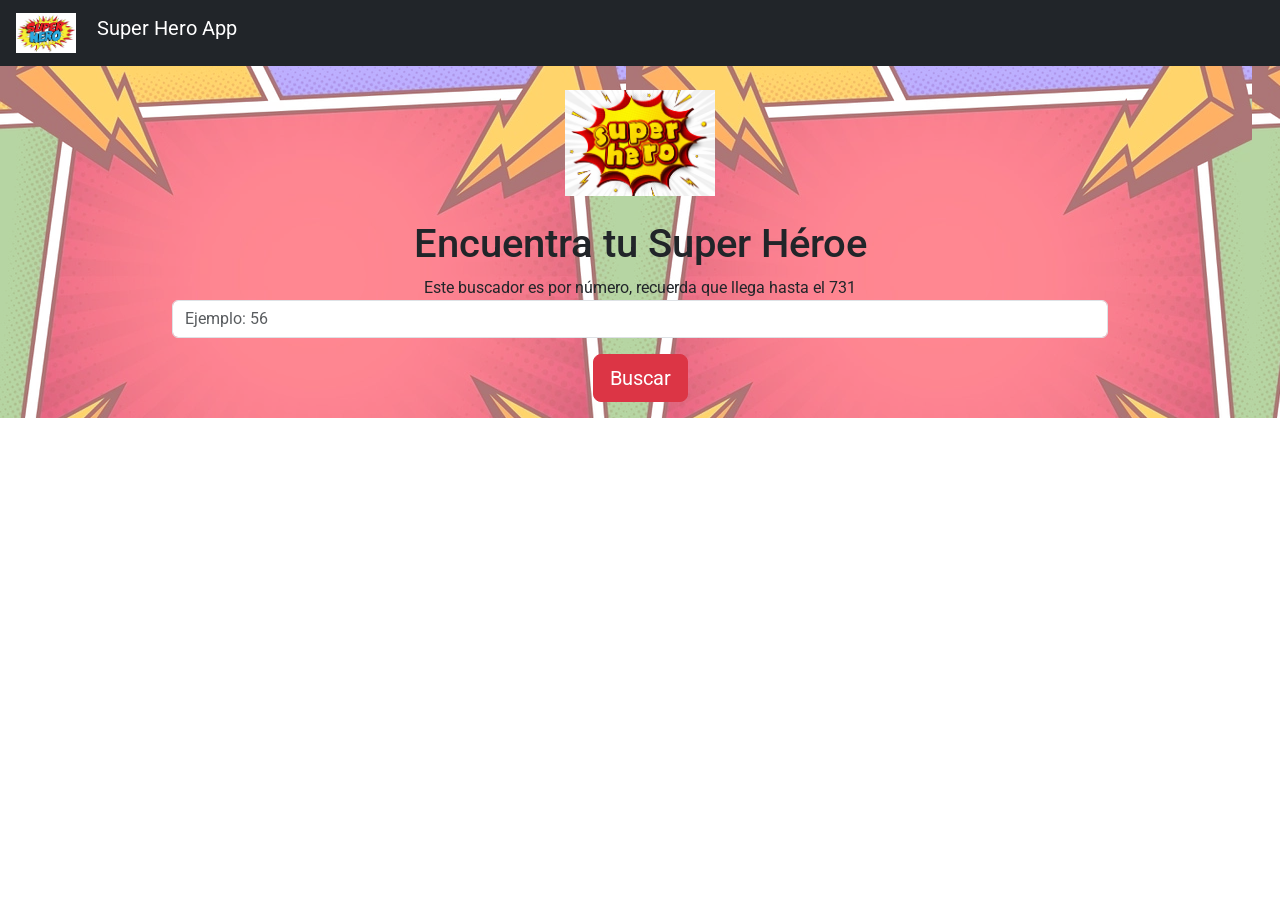
==== index.html @ 9c1d12da "prueba lista" ====
<!DOCTYPE html>
<html lang="en">

<head>
    <meta charset="UTF-8">
    <meta http-equiv="X-UA-Compatible" content="IE=edge">
    <meta name="viewport" content="width=device-width, initial-scale=1.0">
    <title>¡Encuentra a tu Hero!</title>
    <link rel="shortcut icon" href="assets/img/favicon.ico" type="image/x-icon">
    <link rel="preconnect" href="https://fonts.gstatic.com" />
    <link href="https://fonts.googleapis.com/css2?family=Roboto:wght@300;700;900&display=swap" rel="stylesheet" />
    <link rel="stylesheet" href="assets/css/style.css">
    <link href="https://cdn.jsdelivr.net/npm/bootstrap@5.0.2/dist/css/bootstrap.min.css" rel="stylesheet"
        integrity="sha384-EVSTQN3/azprG1Anm3QDgpJLIm9Nao0Yz1ztcQTwFspd3yD65VohhpuuCOmLASjC" crossorigin="anonymous">
    <script src="https://code.jquery.com/jquery-3.6.0.js"
        integrity="sha256-H+K7U5CnXl1h5ywQfKtSj8PCmoN9aaq30gDh27Xc0jk=" crossorigin="anonymous"></script>
</head>

<body>

    <nav id="nav" class="navbar navbar-light bg-dark">
        <a class="navbar-brand text-white font-weight-bold" href="#">
            <img src="assets/img/sh2.jpg " width="60" height="40" class="d-inline-block align-top pr-2 mx-3" />
            Super Hero App
        </a>
    </nav>

    <!-- Buscador -->
    <section class="fondo">
        <header class="container text-center py-4">
            <img src="assets/img/sh1.jpg" />
        </header>
        <div class="container w-75 text-dark text-center">
            <h1>Encuentra tu Super Héroe</h1>
            <form>
                <label>Este buscador es por número, recuerda que llega hasta el 731</label>
                <input id="inputNumero" class="col-12 form-control" required placeholder="Ejemplo: 56"/>
                <button id="buscar" class="btn btn-danger btn-lg btn-block m-auto text-white my-3 mb-3">Buscar</button>
            </form>
        </div>
    </section>
    <section class="row mt-3">
        <!-- Carta de Informacion -->
        <section id="info" class="col-4 m-auto mb-3"></section>
        <!-- Canvas -->
        <section id="canvas" class="col-6 m-auto" style="height: 450px; width: 50%;"></section>
    </section>

    <script src="https://cdn.jsdelivr.net/npm/bootstrap@5.0.2/dist/js/bootstrap.bundle.min.js"
        integrity="sha384-MrcW6ZMFYlzcLA8Nl+NtUVF0sA7MsXsP1UyJoMp4YLEuNSfAP+JcXn/tWtIaxVXM" crossorigin="anonymous">
    </script>
    <script src="assets/js/script.js"></script>
    <script src="https://canvasjs.com/assets/script/canvasjs.min.js"></script>
</body>

</html>
---- assets/css/style.css ----
* {
    font-family: Roboto;
}

h5 {
    font-size: 40px !important;
    font-weight: 900;
}

header img {
    width: 150px;
}

.fondo{
    background-image: url("../../assets/img/fondo.webp");
background-color: rgba(240, 197, 197, 0.719);
background-blend-mode: overlay}
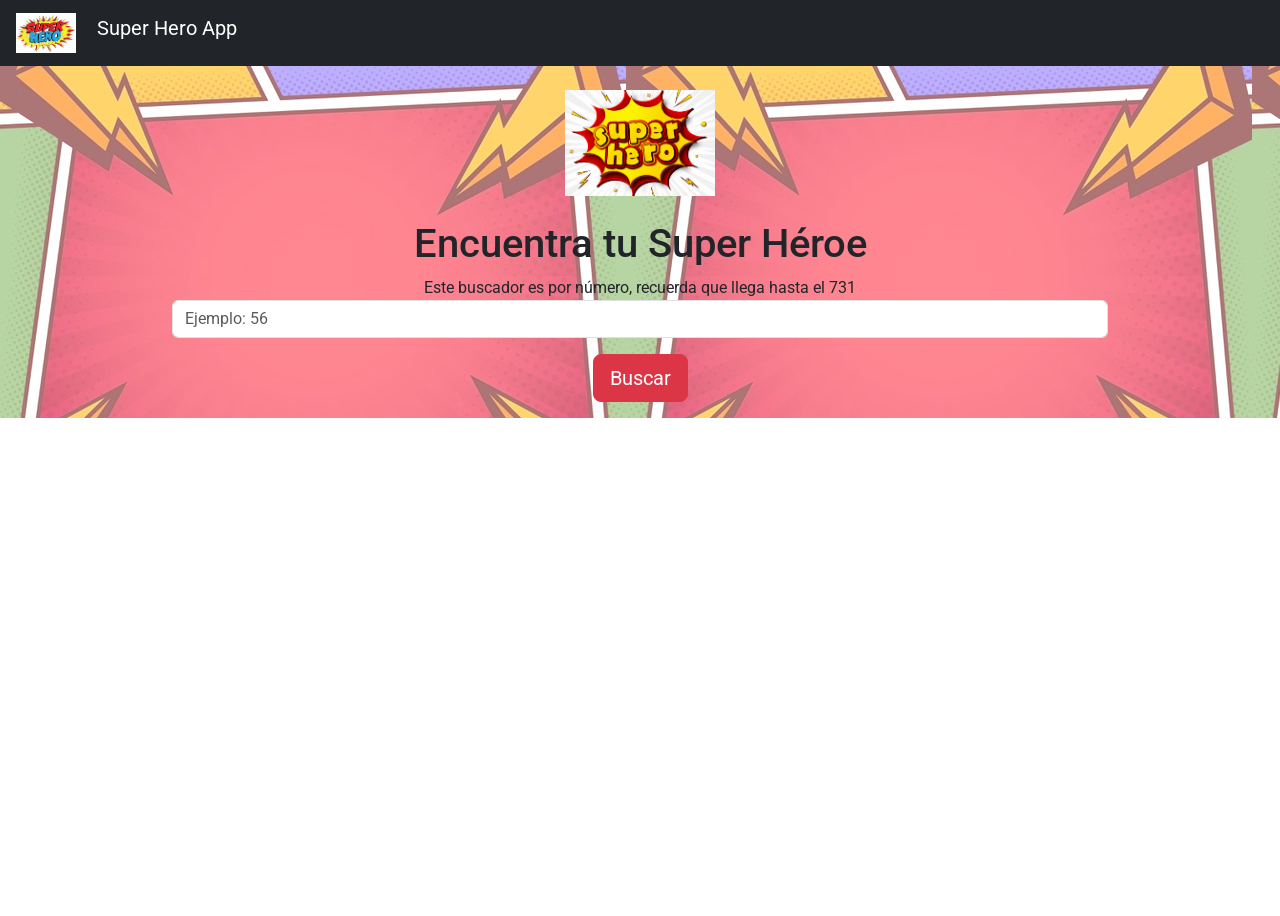
==== commit 23e66dea: "final" ====
--- a/index.html
+++ b/index.html
@@ -39,11 +39,11 @@
             </form>
         </div>
     </section>
-    <section class="row mt-3">
+    <section class="row mt-3 m-auto">
         <!-- Carta de Informacion -->
-        <section id="info" class="col-4 m-auto mb-3"></section>
+        <section id="info" class="col-xl-4 m-auto mb-3 col-sm-12"></section>
         <!-- Canvas -->
-        <section id="canvas" class="col-6 m-auto" style="height: 450px; width: 50%;"></section>
+        <section id="canvas" class="col-xl-8 m-3 col-sm-12" style="height: 450px"></section>
     </section>
 
     <script src="https://cdn.jsdelivr.net/npm/bootstrap@5.0.2/dist/js/bootstrap.bundle.min.js"
--- a/assets/css/style.css
+++ b/assets/css/style.css
@@ -14,4 +14,11 @@
 .fondo{
     background-image: url("../../assets/img/fondo.webp");
 background-color: rgba(240, 197, 197, 0.719);
-background-blend-mode: overlay}+background-blend-mode: overlay}
+
+#canvas{
+    width: 50%;
+}
+@media screen and (max-width:767px) {
+ #canvas {width: 90%;}   
+}
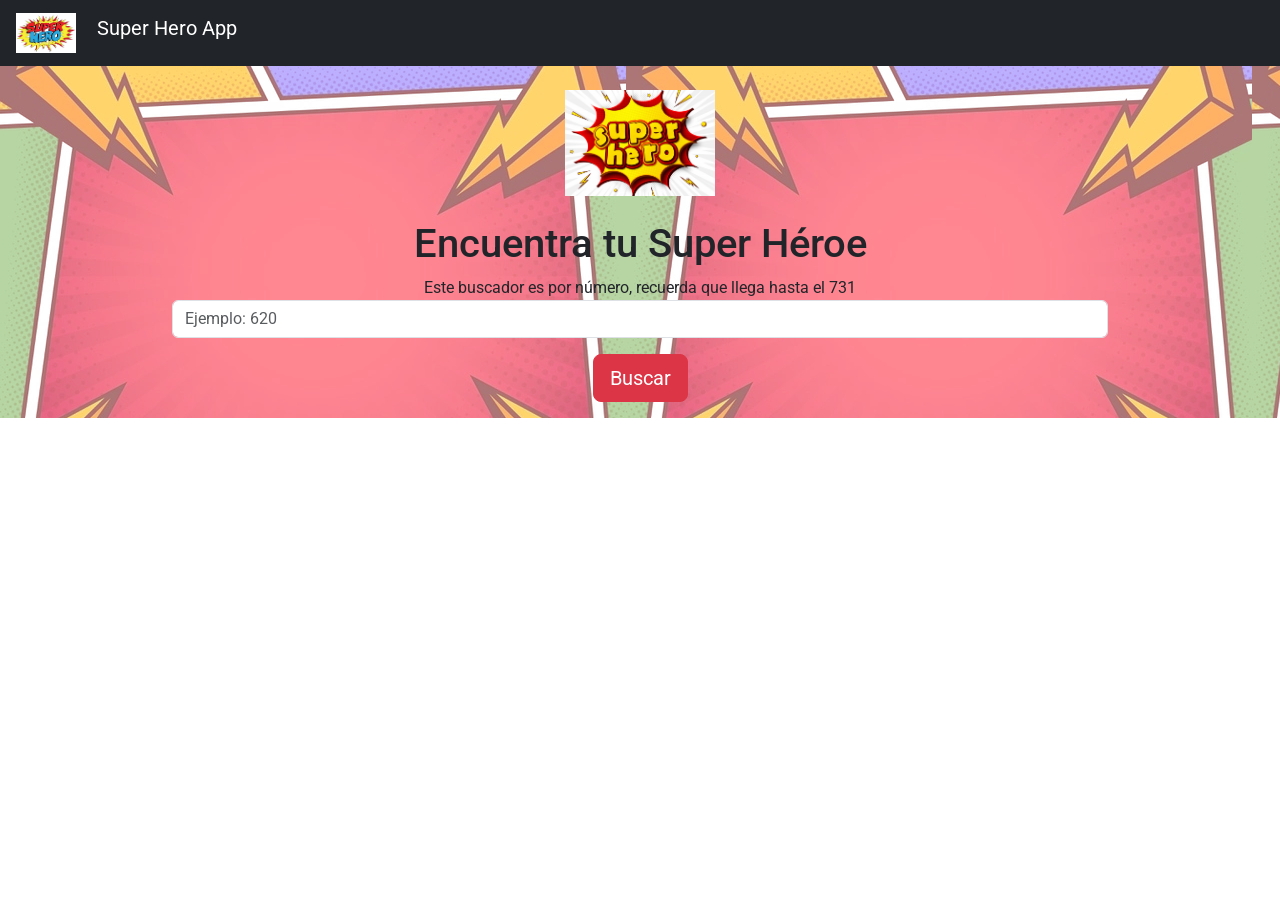
==== commit 3ae5fc10: "Update index.html" ====
--- a/index.html
+++ b/index.html
@@ -34,7 +34,7 @@
             <h1>Encuentra tu Super Héroe</h1>
             <form>
                 <label>Este buscador es por número, recuerda que llega hasta el 731</label>
-                <input id="inputNumero" class="col-12 form-control" required placeholder="Ejemplo: 56"/>
+                <input id="inputNumero" class="col-12 form-control" required placeholder="Ejemplo: 620"/>
                 <button id="buscar" class="btn btn-danger btn-lg btn-block m-auto text-white my-3 mb-3">Buscar</button>
             </form>
         </div>
@@ -53,4 +53,4 @@
     <script src="https://canvasjs.com/assets/script/canvasjs.min.js"></script>
 </body>
 
-</html>+</html>
--- a/assets/css/style.css
+++ b/assets/css/style.css
@@ -1,5 +1,6 @@
 * {
     font-family: Roboto;
+   
 }
 
 h5 {
@@ -21,4 +22,4 @@
 }
 @media screen and (max-width:767px) {
  #canvas {width: 90%;}   
-}+}
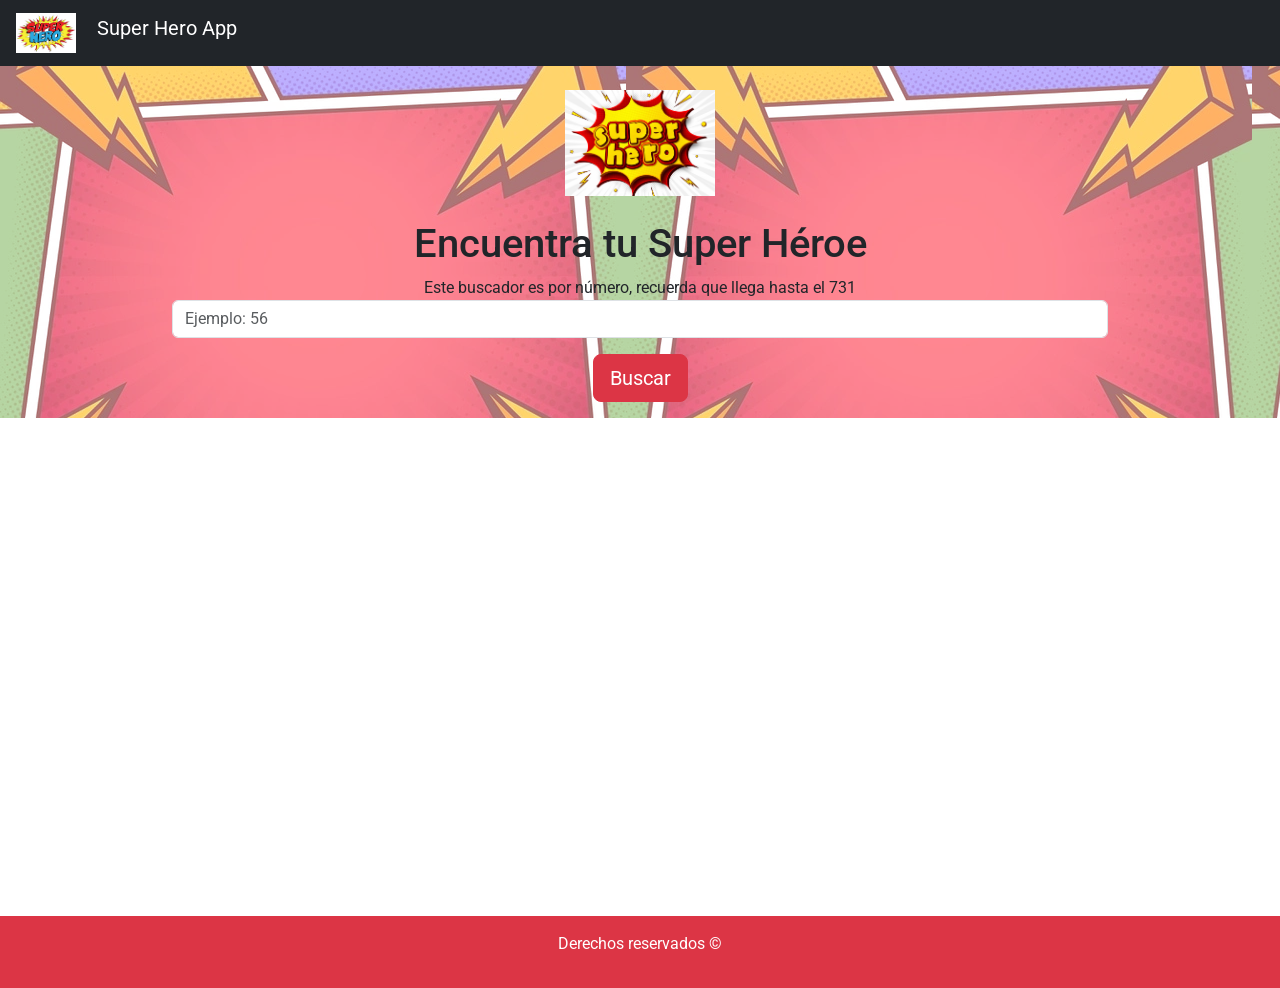
==== commit 24a33d37: "Add files via upload" ====
--- a/index.html
+++ b/index.html
@@ -1,56 +1,59 @@
-<!DOCTYPE html>
-<html lang="en">
-
-<head>
-    <meta charset="UTF-8">
-    <meta http-equiv="X-UA-Compatible" content="IE=edge">
-    <meta name="viewport" content="width=device-width, initial-scale=1.0">
-    <title>¡Encuentra a tu Hero!</title>
-    <link rel="shortcut icon" href="assets/img/favicon.ico" type="image/x-icon">
-    <link rel="preconnect" href="https://fonts.gstatic.com" />
-    <link href="https://fonts.googleapis.com/css2?family=Roboto:wght@300;700;900&display=swap" rel="stylesheet" />
-    <link rel="stylesheet" href="assets/css/style.css">
-    <link href="https://cdn.jsdelivr.net/npm/bootstrap@5.0.2/dist/css/bootstrap.min.css" rel="stylesheet"
-        integrity="sha384-EVSTQN3/azprG1Anm3QDgpJLIm9Nao0Yz1ztcQTwFspd3yD65VohhpuuCOmLASjC" crossorigin="anonymous">
-    <script src="https://code.jquery.com/jquery-3.6.0.js"
-        integrity="sha256-H+K7U5CnXl1h5ywQfKtSj8PCmoN9aaq30gDh27Xc0jk=" crossorigin="anonymous"></script>
-</head>
-
-<body>
-
-    <nav id="nav" class="navbar navbar-light bg-dark">
-        <a class="navbar-brand text-white font-weight-bold" href="#">
-            <img src="assets/img/sh2.jpg " width="60" height="40" class="d-inline-block align-top pr-2 mx-3" />
-            Super Hero App
-        </a>
-    </nav>
-
-    <!-- Buscador -->
-    <section class="fondo">
-        <header class="container text-center py-4">
-            <img src="assets/img/sh1.jpg" />
-        </header>
-        <div class="container w-75 text-dark text-center">
-            <h1>Encuentra tu Super Héroe</h1>
-            <form>
-                <label>Este buscador es por número, recuerda que llega hasta el 731</label>
-                <input id="inputNumero" class="col-12 form-control" required placeholder="Ejemplo: 620"/>
-                <button id="buscar" class="btn btn-danger btn-lg btn-block m-auto text-white my-3 mb-3">Buscar</button>
-            </form>
-        </div>
-    </section>
-    <section class="row mt-3 m-auto">
-        <!-- Carta de Informacion -->
-        <section id="info" class="col-xl-4 m-auto mb-3 col-sm-12"></section>
-        <!-- Canvas -->
-        <section id="canvas" class="col-xl-8 m-3 col-sm-12" style="height: 450px"></section>
-    </section>
-
-    <script src="https://cdn.jsdelivr.net/npm/bootstrap@5.0.2/dist/js/bootstrap.bundle.min.js"
-        integrity="sha384-MrcW6ZMFYlzcLA8Nl+NtUVF0sA7MsXsP1UyJoMp4YLEuNSfAP+JcXn/tWtIaxVXM" crossorigin="anonymous">
-    </script>
-    <script src="assets/js/script.js"></script>
-    <script src="https://canvasjs.com/assets/script/canvasjs.min.js"></script>
-</body>
-
-</html>
+<!DOCTYPE html>
+<html lang="en">
+
+<head>
+    <meta charset="UTF-8">
+    <meta http-equiv="X-UA-Compatible" content="IE=edge">
+    <meta name="viewport" content="width=device-width, initial-scale=1.0">
+    <title>¡Encuentra a tu Hero!</title>
+    <link rel="shortcut icon" href="assets/img/favicon.ico" type="image/x-icon">
+    <link rel="preconnect" href="https://fonts.gstatic.com" />
+    <link href="https://fonts.googleapis.com/css2?family=Roboto:wght@300;700;900&display=swap" rel="stylesheet" />
+    <link rel="stylesheet" href="assets/css/style.css">
+    <link href="https://cdn.jsdelivr.net/npm/bootstrap@5.0.2/dist/css/bootstrap.min.css" rel="stylesheet"
+        integrity="sha384-EVSTQN3/azprG1Anm3QDgpJLIm9Nao0Yz1ztcQTwFspd3yD65VohhpuuCOmLASjC" crossorigin="anonymous">
+    <script src="https://code.jquery.com/jquery-3.6.0.js"
+        integrity="sha256-H+K7U5CnXl1h5ywQfKtSj8PCmoN9aaq30gDh27Xc0jk=" crossorigin="anonymous"></script>
+</head>
+
+<body>
+    <!-- Navbar -->
+    <nav id="nav" class="navbar navbar-light bg-dark">
+        <a class="navbar-brand text-white font-weight-bold" href="#">
+            <img src="assets/img/sh2.jpg " width="60" height="40" class="d-inline-block align-top pr-2 mx-3" />
+            Super Hero App
+        </a>
+    </nav>
+    <!-- Buscador -->
+    <section class="fondo">
+        <header class="container text-center py-4">
+            <img src="assets/img/sh1.jpg" />
+        </header>
+        <div class="container w-75 text-dark text-center">
+            <h1>Encuentra tu Super Héroe</h1>
+            <form>
+                <label>Este buscador es por número, recuerda que llega hasta el 731</label>
+                <input id="inputNumero" class="col-12 form-control" required type="number" placeholder="Ejemplo: 56" />
+                <button id="buscar" class="btn btn-danger btn-lg btn-block m-auto text-white my-3 mb-3">Buscar</button>
+            </form>
+        </div>
+    </section>
+    <!-- Informacion extraida del api -->
+    <section class="row mt-3 m-auto">
+        <!-- Carta de Informacion -->
+        <section id="info" class="col-xl-4 m-auto mb-3 col-sm-12"></section>
+        <!-- Canvas -->
+        <section id="canvas" class="col-xl-8 m-3 col-sm-12" style="height: 450px"></section>
+    </section>
+    <!-- Footer -->
+    <footer class="p-3 bg-danger text-white text-center">
+        <p>Derechos reservados &copy;</p>
+    </footer>
+    <script src="https://cdn.jsdelivr.net/npm/bootstrap@5.0.2/dist/js/bootstrap.bundle.min.js"
+        integrity="sha384-MrcW6ZMFYlzcLA8Nl+NtUVF0sA7MsXsP1UyJoMp4YLEuNSfAP+JcXn/tWtIaxVXM" crossorigin="anonymous">
+    </script>
+    <script src="assets/js/script.js"></script>
+    <script src="https://canvasjs.com/assets/script/canvasjs.min.js"></script>
+</body>
+
+</html>
--- a/assets/css/style.css
+++ b/assets/css/style.css
@@ -1,25 +1,25 @@
-* {
-    font-family: Roboto;
-   
-}
-
-h5 {
-    font-size: 40px !important;
-    font-weight: 900;
-}
-
-header img {
-    width: 150px;
-}
-
-.fondo{
-    background-image: url("../../assets/img/fondo.webp");
-background-color: rgba(240, 197, 197, 0.719);
-background-blend-mode: overlay}
-
-#canvas{
-    width: 50%;
-}
-@media screen and (max-width:767px) {
- #canvas {width: 90%;}   
-}
+* {
+    font-family: Roboto;
+    ;
+}
+
+h5 {
+    font-size: 40px !important;
+    font-weight: 900;
+}
+
+header img {
+    width: 150px;
+}
+
+.fondo{
+    background-image: url("../../assets/img/fondo.webp");
+background-color: rgba(240, 197, 197, 0.719);
+background-blend-mode: overlay}
+
+#canvas{
+    width: 50%;
+}
+@media screen and (max-width:767px) {
+ #canvas {width: 90%;}   
+}
